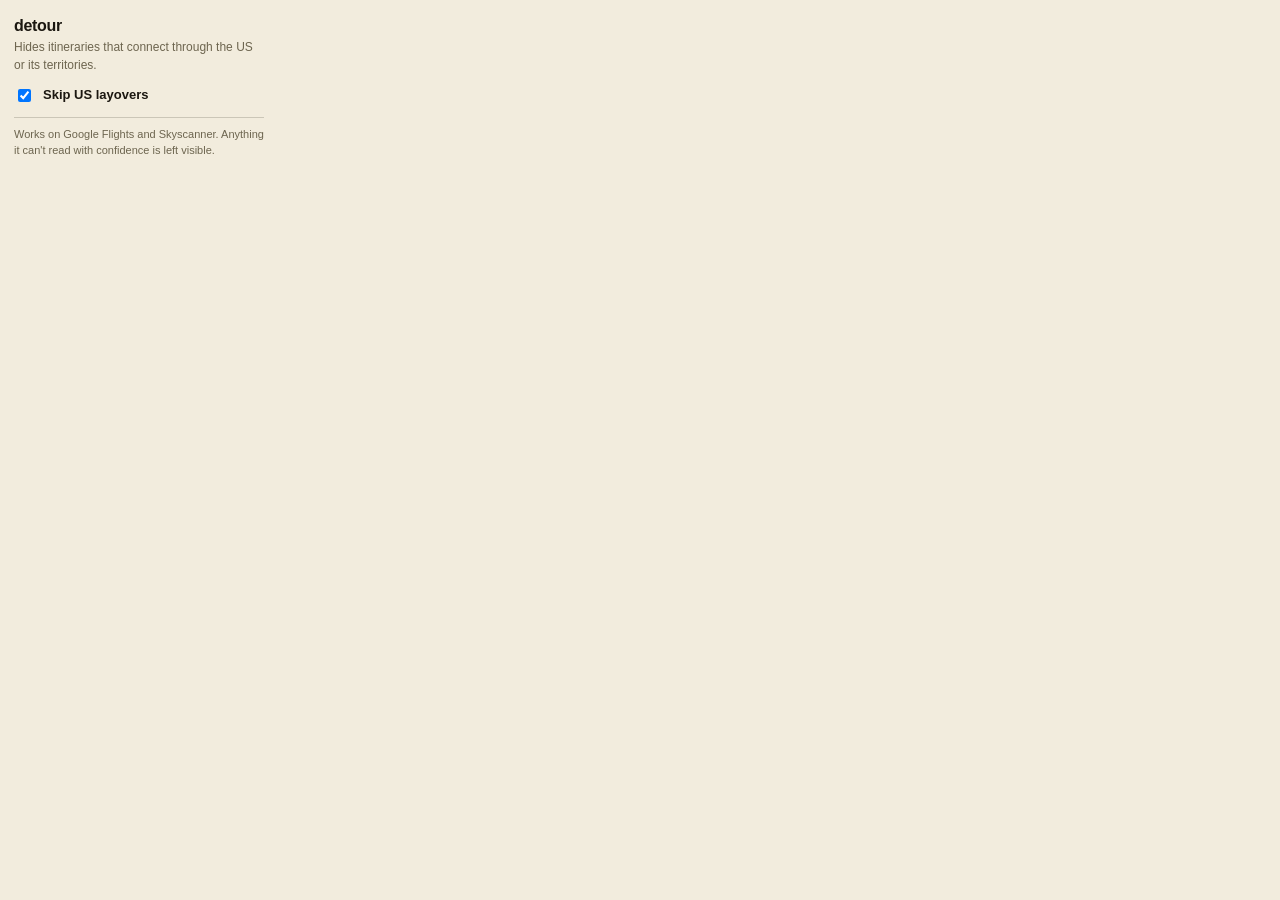
==== popup.html @ 1f56b0f7 "MVP: hide US layovers on Google Flights and Skyscanner Filters result rows in place rather than fetc" ====
<!doctype html>
<meta charset="utf-8">
<style>
  body { width: 250px; margin: 0; padding: 14px; background: #f2ecdd; color: #1b1710;
         font: 13px/1.45 ui-sans-serif, -apple-system, "Segoe UI", Roboto, sans-serif; }
  h1 { margin: 0 0 2px; font-size: 16px; letter-spacing: -.3px; }
  p  { margin: 0 0 12px; color: #6d654f; font-size: 12px; }
  label { display: flex; align-items: center; gap: 9px; font-weight: 700; cursor: pointer; }
  .note { margin-top: 12px; font-size: 11px; color: #6d654f; border-top: 1px solid rgba(27,23,16,.18); padding-top: 9px; }
</style>
<h1>detour</h1>
<p>Hides itineraries that connect through the US or its territories.</p>
<label><input type="checkbox" id="enabled" checked> Skip US layovers</label>
<div class="note">Works on Google Flights and Skyscanner. Anything it can't read with confidence is left visible.</div>
<script src="popup.js"></script>
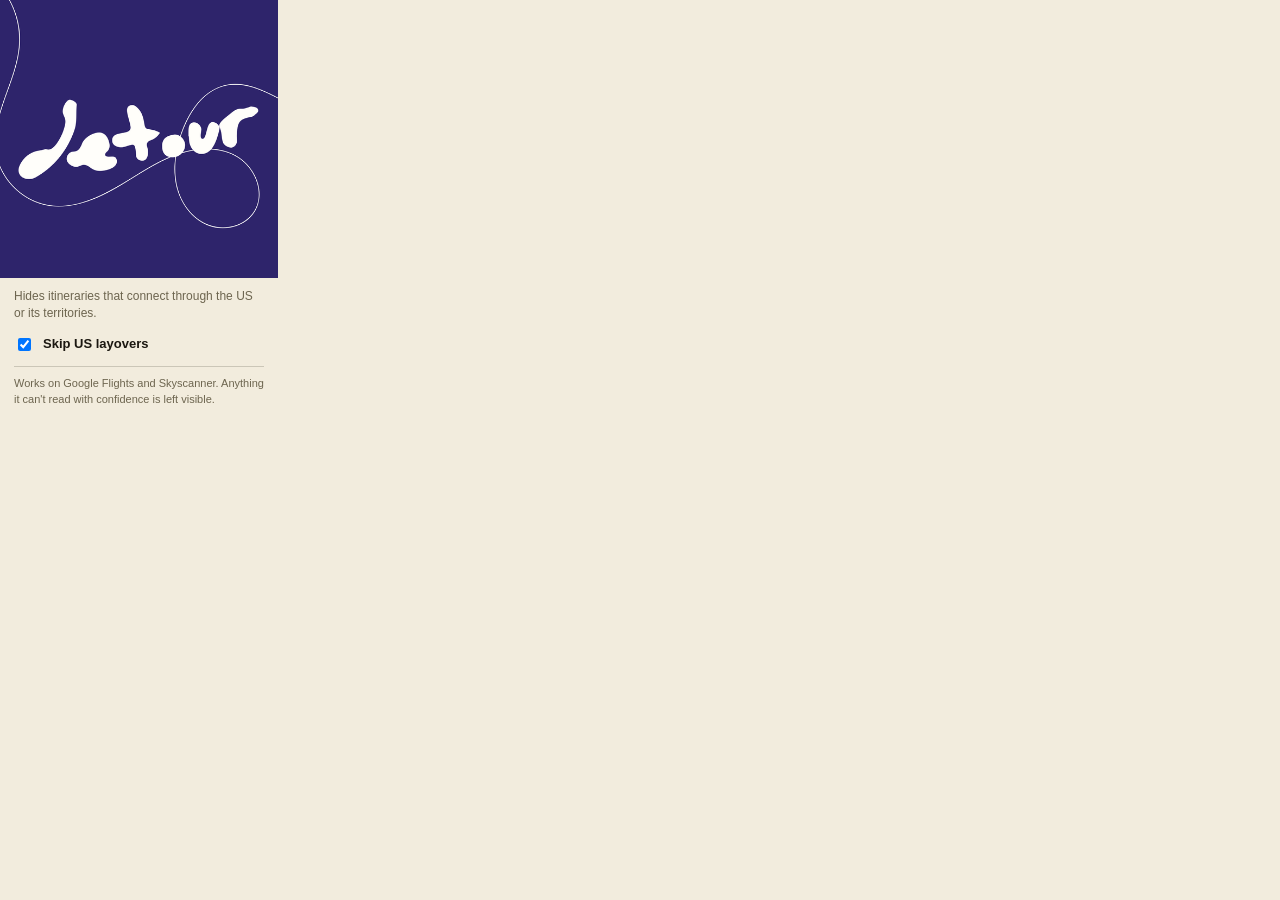
==== commit 74c6715f: "Add the detour logo as the extension icon set The extension shipped with no icons at all, so Chrome " ====
--- a/popup.html
+++ b/popup.html
@@ -3,12 +3,12 @@
 <style>
   body { width: 250px; margin: 0; padding: 14px; background: #f2ecdd; color: #1b1710;
          font: 13px/1.45 ui-sans-serif, -apple-system, "Segoe UI", Roboto, sans-serif; }
-  h1 { margin: 0 0 2px; font-size: 16px; letter-spacing: -.3px; }
+  .wordmark { display: block; width: calc(100% + 28px); margin: -14px -14px 10px; }
   p  { margin: 0 0 12px; color: #6d654f; font-size: 12px; }
   label { display: flex; align-items: center; gap: 9px; font-weight: 700; cursor: pointer; }
   .note { margin-top: 12px; font-size: 11px; color: #6d654f; border-top: 1px solid rgba(27,23,16,.18); padding-top: 9px; }
 </style>
-<h1>detour</h1>
+<img class="wordmark" src="icons/wordmark-512.png" alt="detour">
 <p>Hides itineraries that connect through the US or its territories.</p>
 <label><input type="checkbox" id="enabled" checked> Skip US layovers</label>
 <div class="note">Works on Google Flights and Skyscanner. Anything it can't read with confidence is left visible.</div>
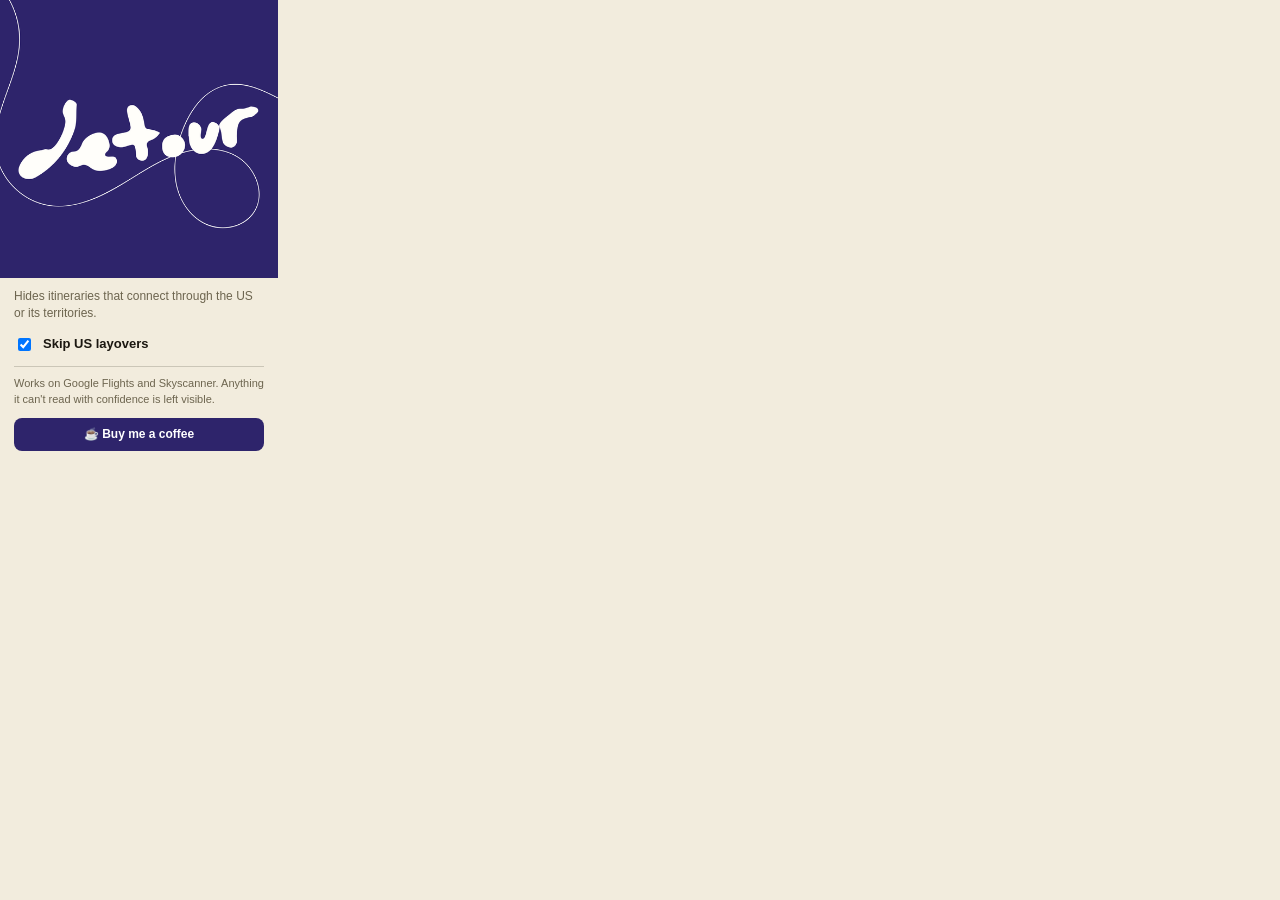
==== commit f3225594: "Detect div-built result lists, and stop duplicate copies fighting Three fixes from live use on a YVR" ====
--- a/popup.html
+++ b/popup.html
@@ -7,9 +7,14 @@
   p  { margin: 0 0 12px; color: #6d654f; font-size: 12px; }
   label { display: flex; align-items: center; gap: 9px; font-weight: 700; cursor: pointer; }
   .note { margin-top: 12px; font-size: 11px; color: #6d654f; border-top: 1px solid rgba(27,23,16,.18); padding-top: 9px; }
+  .support { display: flex; align-items: center; justify-content: center; gap: 6px;
+             margin-top: 10px; padding: 8px 10px; border-radius: 8px; text-decoration: none;
+             background: #2e246b; color: #fff; font-size: 12px; font-weight: 700; }
+  .support:hover { background: #3a2e86; }
 </style>
 <img class="wordmark" src="icons/wordmark-512.png" alt="detour">
 <p>Hides itineraries that connect through the US or its territories.</p>
 <label><input type="checkbox" id="enabled" checked> Skip US layovers</label>
 <div class="note">Works on Google Flights and Skyscanner. Anything it can't read with confidence is left visible.</div>
+<a class="support" id="support" href="#" target="_blank" rel="noopener noreferrer">☕ Buy me a coffee</a>
 <script src="popup.js"></script>
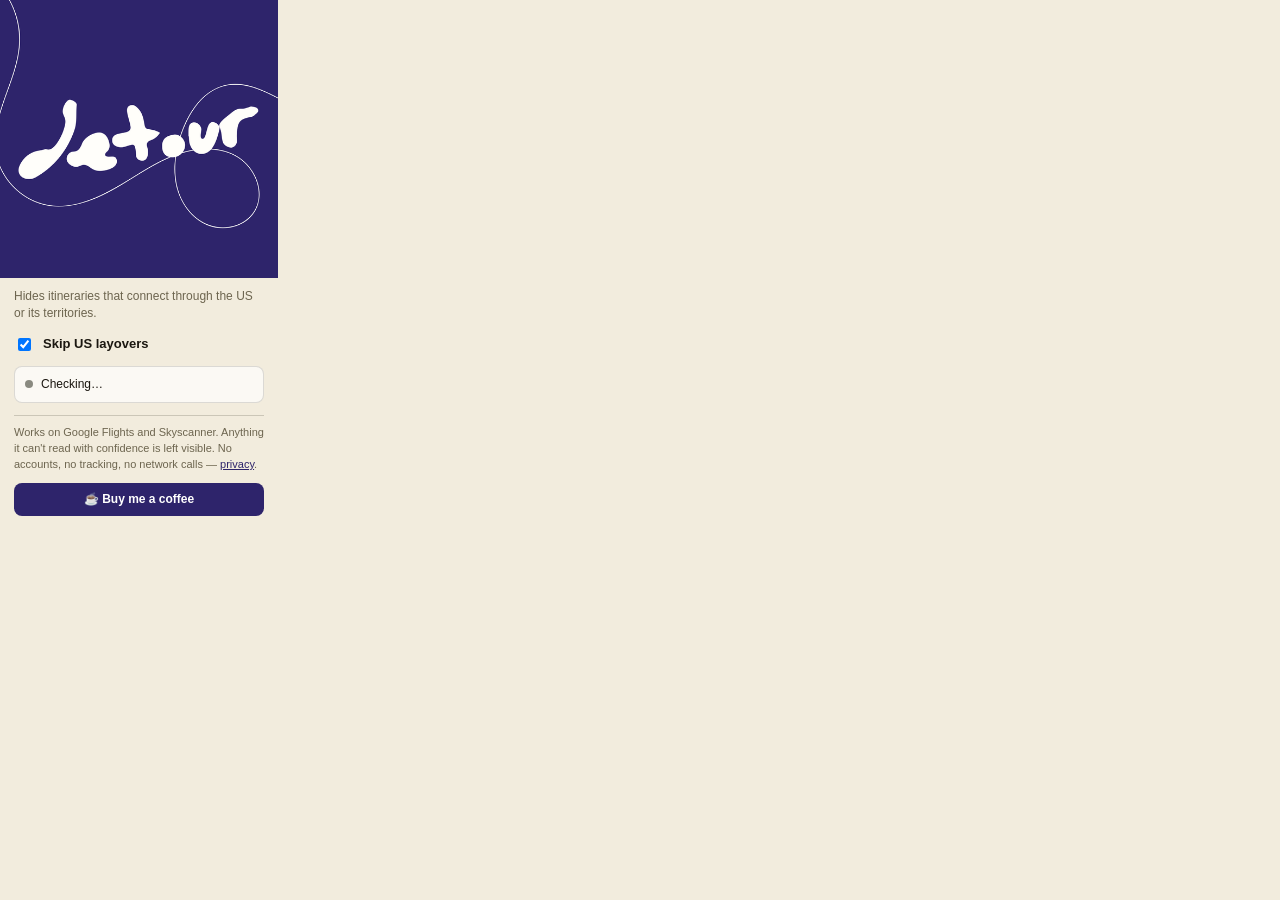
==== commit 91e4c8b6: "Judge only codes in layover position; light badge; DTR icon; store prep Detection  The code sweep to" ====
--- a/popup.html
+++ b/popup.html
@@ -6,15 +6,43 @@
   .wordmark { display: block; width: calc(100% + 28px); margin: -14px -14px 10px; }
   p  { margin: 0 0 12px; color: #6d654f; font-size: 12px; }
   label { display: flex; align-items: center; gap: 9px; font-weight: 700; cursor: pointer; }
-  .note { margin-top: 12px; font-size: 11px; color: #6d654f; border-top: 1px solid rgba(27,23,16,.18); padding-top: 9px; }
+
+  /* Last pass. The badge on the page is the primary readout; this is the one
+     the user can still reach if row detection fails badly enough that the
+     badge never mounts. */
+  .status { display: flex; align-items: center; gap: 8px; margin-top: 12px;
+            padding: 9px 10px; border-radius: 8px; background: #fbf9f4;
+            border: 1px solid rgba(27,23,16,.14); font-size: 12px; }
+  .status .dot { width: 8px; height: 8px; border-radius: 50%; flex: none; background: #8a8a80; }
+  .status.clean  .dot { background: #15803d; }
+  .status.active .dot { background: #c2410c; }
+  .status.idle   .dot { background: #a16207; }
+  .status b { color: #2e246b; font-weight: 800; }
+  .status .where { display: block; color: #6d654f; font-weight: 600; }
+
+  .note { margin-top: 12px; font-size: 11px; color: #6d654f; border-top: 1px solid rgba(27, 23, 16, .18); padding-top: 9px; }
+  .note a { color: #2e246b; }
   .support { display: flex; align-items: center; justify-content: center; gap: 6px;
              margin-top: 10px; padding: 8px 10px; border-radius: 8px; text-decoration: none;
              background: #2e246b; color: #fff; font-size: 12px; font-weight: 700; }
   .support:hover { background: #3a2e86; }
 </style>
+
 <img class="wordmark" src="icons/wordmark-512.png" alt="detour">
 <p>Hides itineraries that connect through the US or its territories.</p>
+
 <label><input type="checkbox" id="enabled" checked> Skip US layovers</label>
-<div class="note">Works on Google Flights and Skyscanner. Anything it can't read with confidence is left visible.</div>
+
+<div class="status" id="status">
+  <span class="dot"></span>
+  <span id="status-text">Checking…</span>
+</div>
+
+<div class="note">
+  Works on Google Flights and Skyscanner. Anything it can't read with confidence
+  is left visible. No accounts, no tracking, no network calls —
+  <a href="https://github.com/kbathmax-ops/detour-extension/blob/main/PRIVACY.md" target="_blank" rel="noopener noreferrer">privacy</a>.
+</div>
+
 <a class="support" id="support" href="#" target="_blank" rel="noopener noreferrer">☕ Buy me a coffee</a>
 <script src="popup.js"></script>
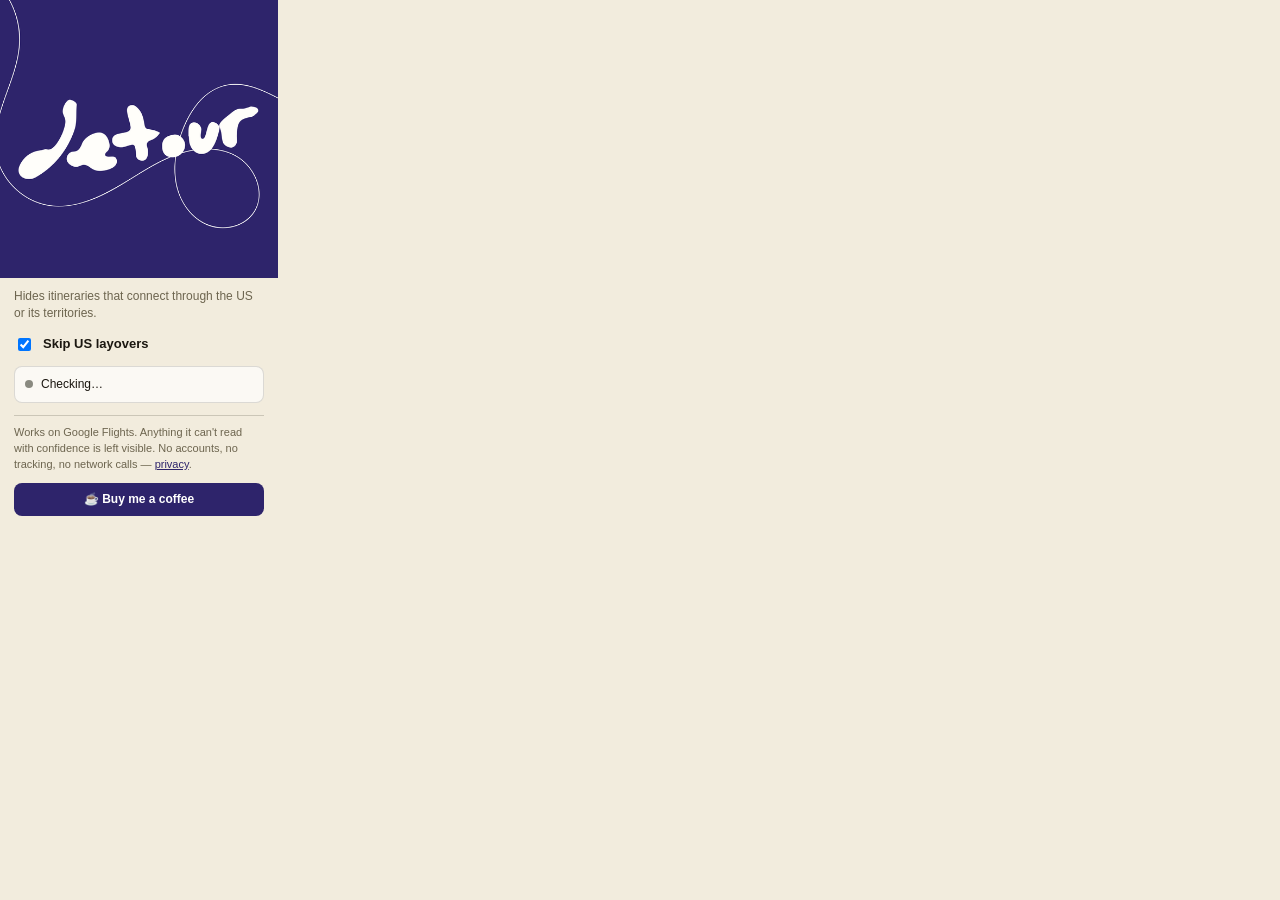
==== commit 13254f2b: "Drop Skyscanner support: Google Flights only The adapter was written blind — Skyscanner answers an a" ====
--- a/popup.html
+++ b/popup.html
@@ -39,8 +39,8 @@
 </div>
 
 <div class="note">
-  Works on Google Flights and Skyscanner. Anything it can't read with confidence
-  is left visible. No accounts, no tracking, no network calls —
+  Works on Google Flights. Anything it can't read with confidence is left
+  visible. No accounts, no tracking, no network calls —
   <a href="https://github.com/kbathmax-ops/detour-extension/blob/main/PRIVACY.md" target="_blank" rel="noopener noreferrer">privacy</a>.
 </div>
 
